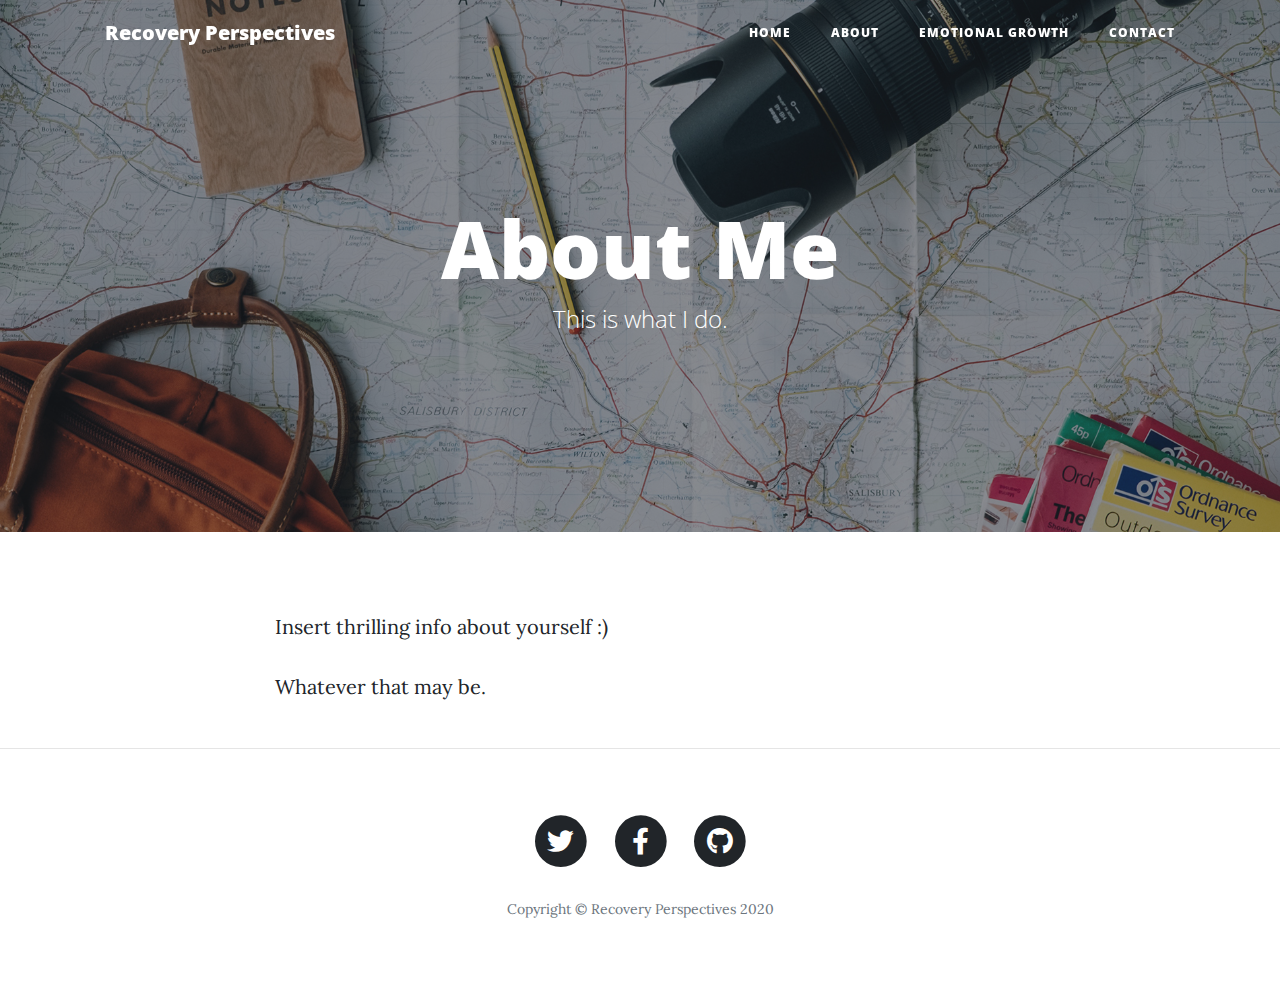
==== about.html @ 4e3a4114 "initial commit" ====
<!DOCTYPE html>
<html lang="en">

<head>

  <meta charset="utf-8">
  <meta name="viewport" content="width=device-width, initial-scale=1, shrink-to-fit=no">
  <meta name="description" content="">
  <meta name="author" content="">

  <title>Recovery Perspectives</title>

  <!-- Bootstrap core CSS -->
  <link href="vendor/bootstrap/css/bootstrap.min.css" rel="stylesheet">

  <!-- Custom fonts for this template -->
  <link href="vendor/fontawesome-free/css/all.min.css" rel="stylesheet" type="text/css">
  <link href='https://fonts.googleapis.com/css?family=Lora:400,700,400italic,700italic' rel='stylesheet' type='text/css'>
  <link href='https://fonts.googleapis.com/css?family=Open+Sans:300italic,400italic,600italic,700italic,800italic,400,300,600,700,800' rel='stylesheet' type='text/css'>

  <!-- Custom styles for this template -->
  <link href="css/clean-blog.min.css" rel="stylesheet">

</head>

<body>

  <!-- Navigation -->
  <nav class="navbar navbar-expand-lg navbar-light fixed-top" id="mainNav">
    <div class="container">
      <a class="navbar-brand" href="index.html">Recovery Perspectives</a>
      <button class="navbar-toggler navbar-toggler-right" type="button" data-toggle="collapse" data-target="#navbarResponsive" aria-controls="navbarResponsive" aria-expanded="false" aria-label="Toggle navigation">
        Menu
        <i class="fas fa-bars"></i>
      </button>
      <div class="collapse navbar-collapse" id="navbarResponsive">
        <ul class="navbar-nav ml-auto">
          <li class="nav-item">
            <a class="nav-link" href="index.html">Home</a>
          </li>
          <li class="nav-item">
            <a class="nav-link" href="about.html">About</a>
          </li>
          <li class="nav-item">
            <a class="nav-link" href="post.html">Emotional Growth</a>
          </li>
          <li class="nav-item">
            <a class="nav-link" href="contact.html">Contact</a>
          </li>
        </ul>
      </div>
    </div>
  </nav>

  <!-- Page Header -->
  <header class="masthead" style="background-image: url('img/about-bg.jpg')">
    <div class="overlay"></div>
    <div class="container">
      <div class="row">
        <div class="col-lg-8 col-md-10 mx-auto">
          <div class="page-heading">
            <h1>About Me</h1>
            <span class="subheading">This is what I do.</span>
          </div>
        </div>
      </div>
    </div>
  </header>

  <!-- Main Content -->
  <div class="container">
    <div class="row">
      <div class="col-lg-8 col-md-10 mx-auto">
        <p>Insert thrilling info about yourself :)</p>
		<p>Whatever that may be.  </p>
      </div>
    </div>
  </div>

  <hr>

  <!-- Footer -->
  <footer>
    <div class="container">
      <div class="row">
        <div class="col-lg-8 col-md-10 mx-auto">
          <ul class="list-inline text-center">
            <li class="list-inline-item">
              <a href="#">
                <span class="fa-stack fa-lg">
                  <i class="fas fa-circle fa-stack-2x"></i>
                  <i class="fab fa-twitter fa-stack-1x fa-inverse"></i>
                </span>
              </a>
            </li>
            <li class="list-inline-item">
              <a href="#">
                <span class="fa-stack fa-lg">
                  <i class="fas fa-circle fa-stack-2x"></i>
                  <i class="fab fa-facebook-f fa-stack-1x fa-inverse"></i>
                </span>
              </a>
            </li>
            <li class="list-inline-item">
              <a href="#">
                <span class="fa-stack fa-lg">
                  <i class="fas fa-circle fa-stack-2x"></i>
                  <i class="fab fa-github fa-stack-1x fa-inverse"></i>
                </span>
              </a>
            </li>
          </ul>
          <p class="copyright text-muted">Copyright &copy; Recovery Perspectives 2020</p>
        </div>
      </div>
    </div>
  </footer>

  <!-- Bootstrap core JavaScript -->
  <script src="vendor/jquery/jquery.min.js"></script>
  <script src="vendor/bootstrap/js/bootstrap.bundle.min.js"></script>

  <!-- Custom scripts for this template -->
  <script src="js/clean-blog.min.js"></script>

</body>

</html>
---- css/clean-blog.min.css ----
/*!
 * Start Bootstrap - Clean Blog v5.0.9 (https://startbootstrap.com/themes/clean-blog)
 * Copyright 2013-2020 Start Bootstrap
 * Licensed under MIT (https://github.com/StartBootstrap/startbootstrap-clean-blog/blob/master/LICENSE)
 */body{font-size:20px;color:#212529;font-family:Lora,'Times New Roman',serif}p{line-height:1.5;margin:30px 0}p a{text-decoration:underline}h1,h2,h3,h4,h5,h6{font-weight:800;font-family:'Open Sans','Helvetica Neue',Helvetica,Arial,sans-serif}a{color:#212529;transition:all .2s}a:focus,a:hover{color:#0085a1}blockquote{font-style:italic;color:#868e96}.section-heading{font-size:36px;font-weight:700;margin-top:60px}.caption{font-size:14px;font-style:italic;display:block;margin:0;padding:10px;text-align:center;border-bottom-right-radius:5px;border-bottom-left-radius:5px}::-moz-selection{color:#fff;background:#0085a1;text-shadow:none}::selection{color:#fff;background:#0085a1;text-shadow:none}img::-moz-selection{color:#fff;background:0 0}img::selection{color:#fff;background:0 0}img::-moz-selection{color:#fff;background:0 0}#mainNav{position:absolute;border-bottom:1px solid #e9ecef;background-color:#fff;font-family:'Open Sans','Helvetica Neue',Helvetica,Arial,sans-serif}#mainNav .navbar-brand{font-weight:800;color:#343a40}#mainNav .navbar-toggler{font-size:12px;font-weight:800;padding:13px;text-transform:uppercase;color:#343a40}#mainNav .navbar-nav>li.nav-item>a{font-size:12px;font-weight:800;letter-spacing:1px;text-transform:uppercase}@media only screen and (min-width:992px){#mainNav{border-bottom:1px solid transparent;background:0 0}#mainNav .navbar-brand{padding:10px 20px;color:#fff}#mainNav .navbar-brand:focus,#mainNav .navbar-brand:hover{color:rgba(255,255,255,.8)}#mainNav .navbar-nav>li.nav-item>a{padding:10px 20px;color:#fff}#mainNav .navbar-nav>li.nav-item>a:focus,#mainNav .navbar-nav>li.nav-item>a:hover{color:rgba(255,255,255,.8)}}@media only screen and (min-width:992px){#mainNav{transition:background-color .2s;transform:translate3d(0,0,0);-webkit-backface-visibility:hidden}#mainNav.is-fixed{position:fixed;top:-67px;transition:transform .2s;border-bottom:1px solid #fff;background-color:rgba(255,255,255,.9)}#mainNav.is-fixed .navbar-brand{color:#212529}#mainNav.is-fixed .navbar-brand:focus,#mainNav.is-fixed .navbar-brand:hover{color:#0085a1}#mainNav.is-fixed .navbar-nav>li.nav-item>a{color:#212529}#mainNav.is-fixed .navbar-nav>li.nav-item>a:focus,#mainNav.is-fixed .navbar-nav>li.nav-item>a:hover{color:#0085a1}#mainNav.is-visible{transform:translate3d(0,100%,0)}}header.masthead{margin-bottom:50px;background:no-repeat center center;background-color:#868e96;background-attachment:scroll;position:relative;background-size:cover}header.masthead .overlay{position:absolute;top:0;left:0;height:100%;width:100%;background-color:#212529;opacity:.5}header.masthead .page-heading,header.masthead .post-heading,header.masthead .site-heading{padding:200px 0 150px;color:#fff}@media only screen and (min-width:768px){header.masthead .page-heading,header.masthead .post-heading,header.masthead .site-heading{padding:200px 0}}header.masthead .page-heading,header.masthead .site-heading{text-align:center}header.masthead .page-heading h1,header.masthead .site-heading h1{font-size:50px;margin-top:0}header.masthead .page-heading .subheading,header.masthead .site-heading .subheading{font-size:24px;font-weight:300;line-height:1.1;display:block;margin:10px 0 0;font-family:'Open Sans','Helvetica Neue',Helvetica,Arial,sans-serif}@media only screen and (min-width:768px){header.masthead .page-heading h1,header.masthead .site-heading h1{font-size:80px}}header.masthead .post-heading h1{font-size:35px}header.masthead .post-heading .meta,header.masthead .post-heading .subheading{line-height:1.1;display:block}header.masthead .post-heading .subheading{font-size:24px;font-weight:600;margin:10px 0 30px;font-family:'Open Sans','Helvetica Neue',Helvetica,Arial,sans-serif}header.masthead .post-heading .meta{font-size:20px;font-weight:300;font-style:italic;font-family:Lora,'Times New Roman',serif}header.masthead .post-heading .meta a{color:#fff}@media only screen and (min-width:768px){header.masthead .post-heading h1{font-size:55px}header.masthead .post-heading .subheading{font-size:30px}}.post-preview>a{color:#212529}.post-preview>a:focus,.post-preview>a:hover{text-decoration:none;color:#0085a1}.post-preview>a>.post-title{font-size:30px;margin-top:30px;margin-bottom:10px}.post-preview>a>.post-subtitle{font-weight:300;margin:0 0 10px}.post-preview>.post-meta{font-size:18px;font-style:italic;margin-top:0;color:#868e96}.post-preview>.post-meta>a{text-decoration:none;color:#212529}.post-preview>.post-meta>a:focus,.post-preview>.post-meta>a:hover{text-decoration:underline;color:#0085a1}@media only screen and (min-width:768px){.post-preview>a>.post-title{font-size:36px}}.floating-label-form-group{font-size:14px;position:relative;margin-bottom:0;padding-bottom:.5em;border-bottom:1px solid #dee2e6}.floating-label-form-group input,.floating-label-form-group textarea{font-size:1.5em;position:relative;z-index:1;padding:0;resize:none;border:none;border-radius:0;background:0 0;box-shadow:none!important;font-family:Lora,'Times New Roman',serif}.floating-label-form-group input::-webkit-input-placeholder,.floating-label-form-group textarea::-webkit-input-placeholder{color:#868e96;font-family:Lora,'Times New Roman',serif}.floating-label-form-group label{font-size:.85em;line-height:1.764705882em;position:relative;z-index:0;top:2em;display:block;margin:0;transition:top .3s ease,opacity .3s ease;opacity:0}.floating-label-form-group .help-block{margin:15px 0}.floating-label-form-group-with-value label{top:0;opacity:1}.floating-label-form-group-with-focus label{color:#0085a1}form .form-group:first-child .floating-label-form-group{border-top:1px solid #dee2e6}footer{padding:50px 0 65px}footer .list-inline{margin:0;padding:0}footer .copyright{font-size:14px;margin-bottom:0;text-align:center}.btn{font-size:14px;font-weight:800;padding:15px 25px;letter-spacing:1px;text-transform:uppercase;border-radius:0;font-family:'Open Sans','Helvetica Neue',Helvetica,Arial,sans-serif}.btn-primary{background-color:#0085a1;border-color:#0085a1}.btn-primary:active,.btn-primary:focus,.btn-primary:hover{color:#fff;background-color:#00657b!important;border-color:#00657b!important}.btn-lg{font-size:16px;padding:25px 35px}
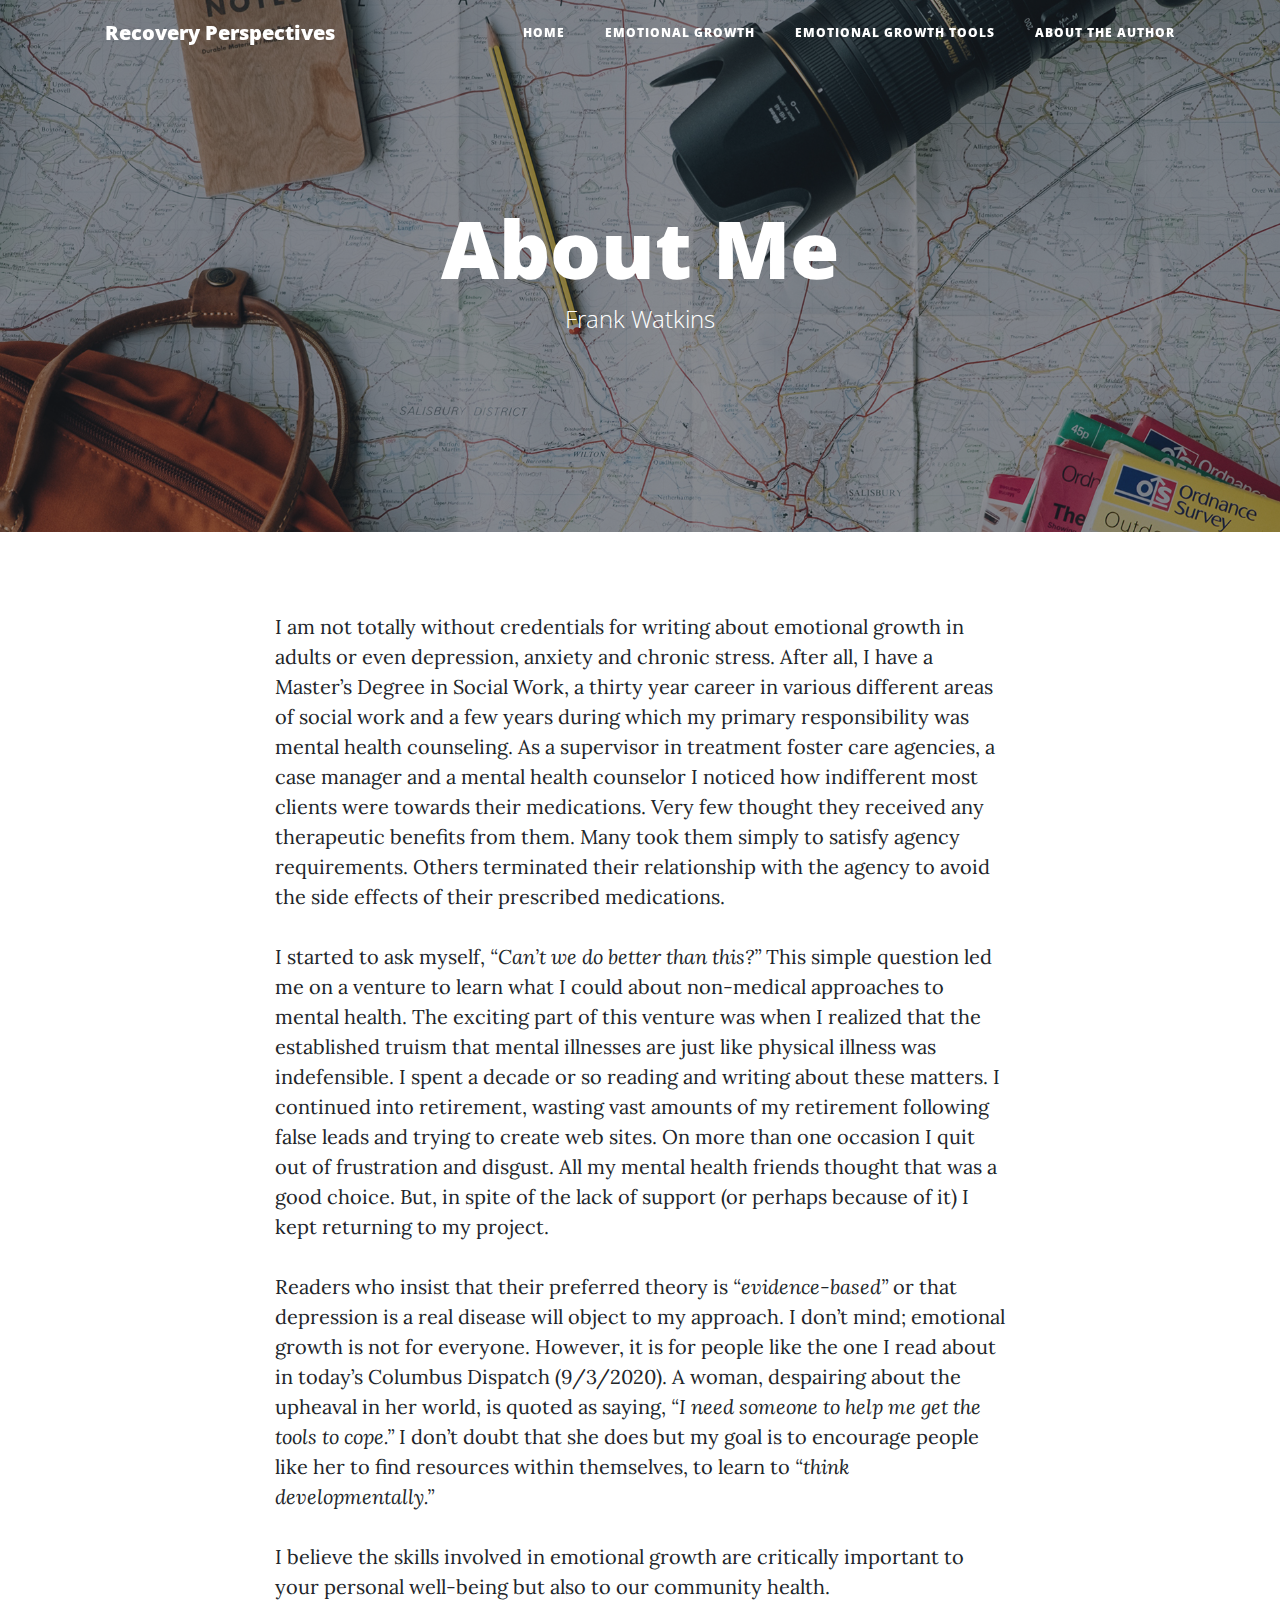
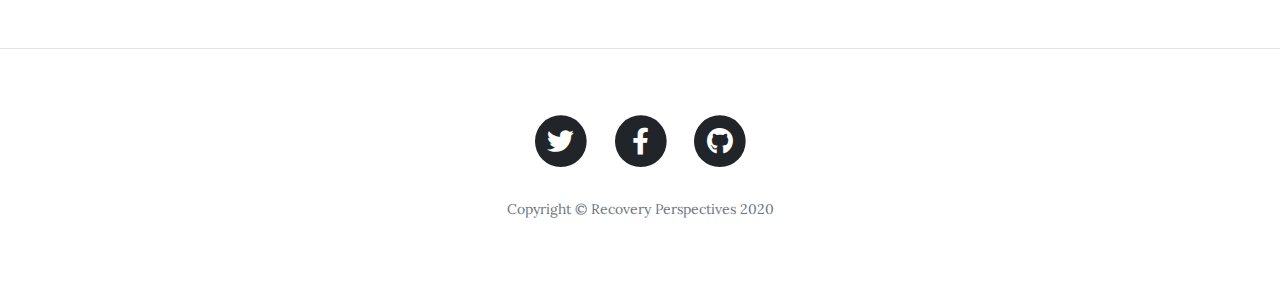
==== commit 0859735e: "added additional changes for Frank" ====
--- a/about.html
+++ b/about.html
@@ -33,19 +33,19 @@
         Menu
         <i class="fas fa-bars"></i>
       </button>
-      <div class="collapse navbar-collapse" id="navbarResponsive">
+            <div class="collapse navbar-collapse" id="navbarResponsive">
         <ul class="navbar-nav ml-auto">
           <li class="nav-item">
             <a class="nav-link" href="index.html">Home</a>
           </li>
           <li class="nav-item">
-            <a class="nav-link" href="about.html">About</a>
-          </li>
-          <li class="nav-item">
             <a class="nav-link" href="post.html">Emotional Growth</a>
           </li>
           <li class="nav-item">
-            <a class="nav-link" href="contact.html">Contact</a>
+            <a class="nav-link" href="contact.html">Emotional Growth Tools</a>
+          </li>
+		  <li class="nav-item">
+            <a class="nav-link" href="about.html">About the Author</a>
           </li>
         </ul>
       </div>
@@ -60,7 +60,7 @@
         <div class="col-lg-8 col-md-10 mx-auto">
           <div class="page-heading">
             <h1>About Me</h1>
-            <span class="subheading">This is what I do.</span>
+            <span class="subheading">Frank Watkins</span>
           </div>
         </div>
       </div>
@@ -71,9 +71,11 @@
   <div class="container">
     <div class="row">
       <div class="col-lg-8 col-md-10 mx-auto">
-        <p>Insert thrilling info about yourself :)</p>
-		<p>Whatever that may be.  </p>
-      </div>
+        <p>I am not totally without credentials for writing about emotional growth in adults or even depression, anxiety and chronic stress. After all, I have a Master’s Degree in Social Work, a thirty year career in various different areas of social work and a few years during which my primary responsibility was mental health counseling. As a supervisor in treatment foster care agencies, a case manager and a mental health counselor I noticed how indifferent most clients were towards their medications. Very few thought they received any therapeutic benefits from them. Many took them simply to satisfy agency requirements. Others terminated their relationship with the agency to avoid the side effects of their prescribed medications.</p>
+		<p>I started to ask myself, <i>“Can’t we do better than this?”</i> This simple question led me on a venture to learn what I could about non-medical approaches to mental health. The exciting part of this venture was when I realized that the established truism that mental illnesses are just like physical illness was indefensible. I spent a decade or so reading and writing about these matters. I continued into retirement, wasting vast amounts of my retirement following false leads and trying to create web sites. On more than one occasion I quit out of frustration and disgust. All my mental health friends thought that was a good choice. But, in spite of the lack of support (or perhaps because of it) I kept returning to my project.</p>
+		<p>Readers who insist that their preferred theory is <i>“evidence-based”</i> or that depression is a real disease will object to my approach. I don’t mind; emotional growth is not for everyone. However, it is for people like the one I read about in today’s Columbus Dispatch (9/3/2020). A woman, despairing about the upheaval in her world, is quoted as saying, <i>“I need someone to help me get the tools to cope.”</i> I don’t doubt that she does but my goal is to encourage people like her to find resources within themselves, to learn to <i>“think developmentally.”</i>  </p>
+		<p>I believe the skills involved in emotional growth are critically important to your personal well-being but also to our community health.</p>
+	  </div>
     </div>
   </div>
 
